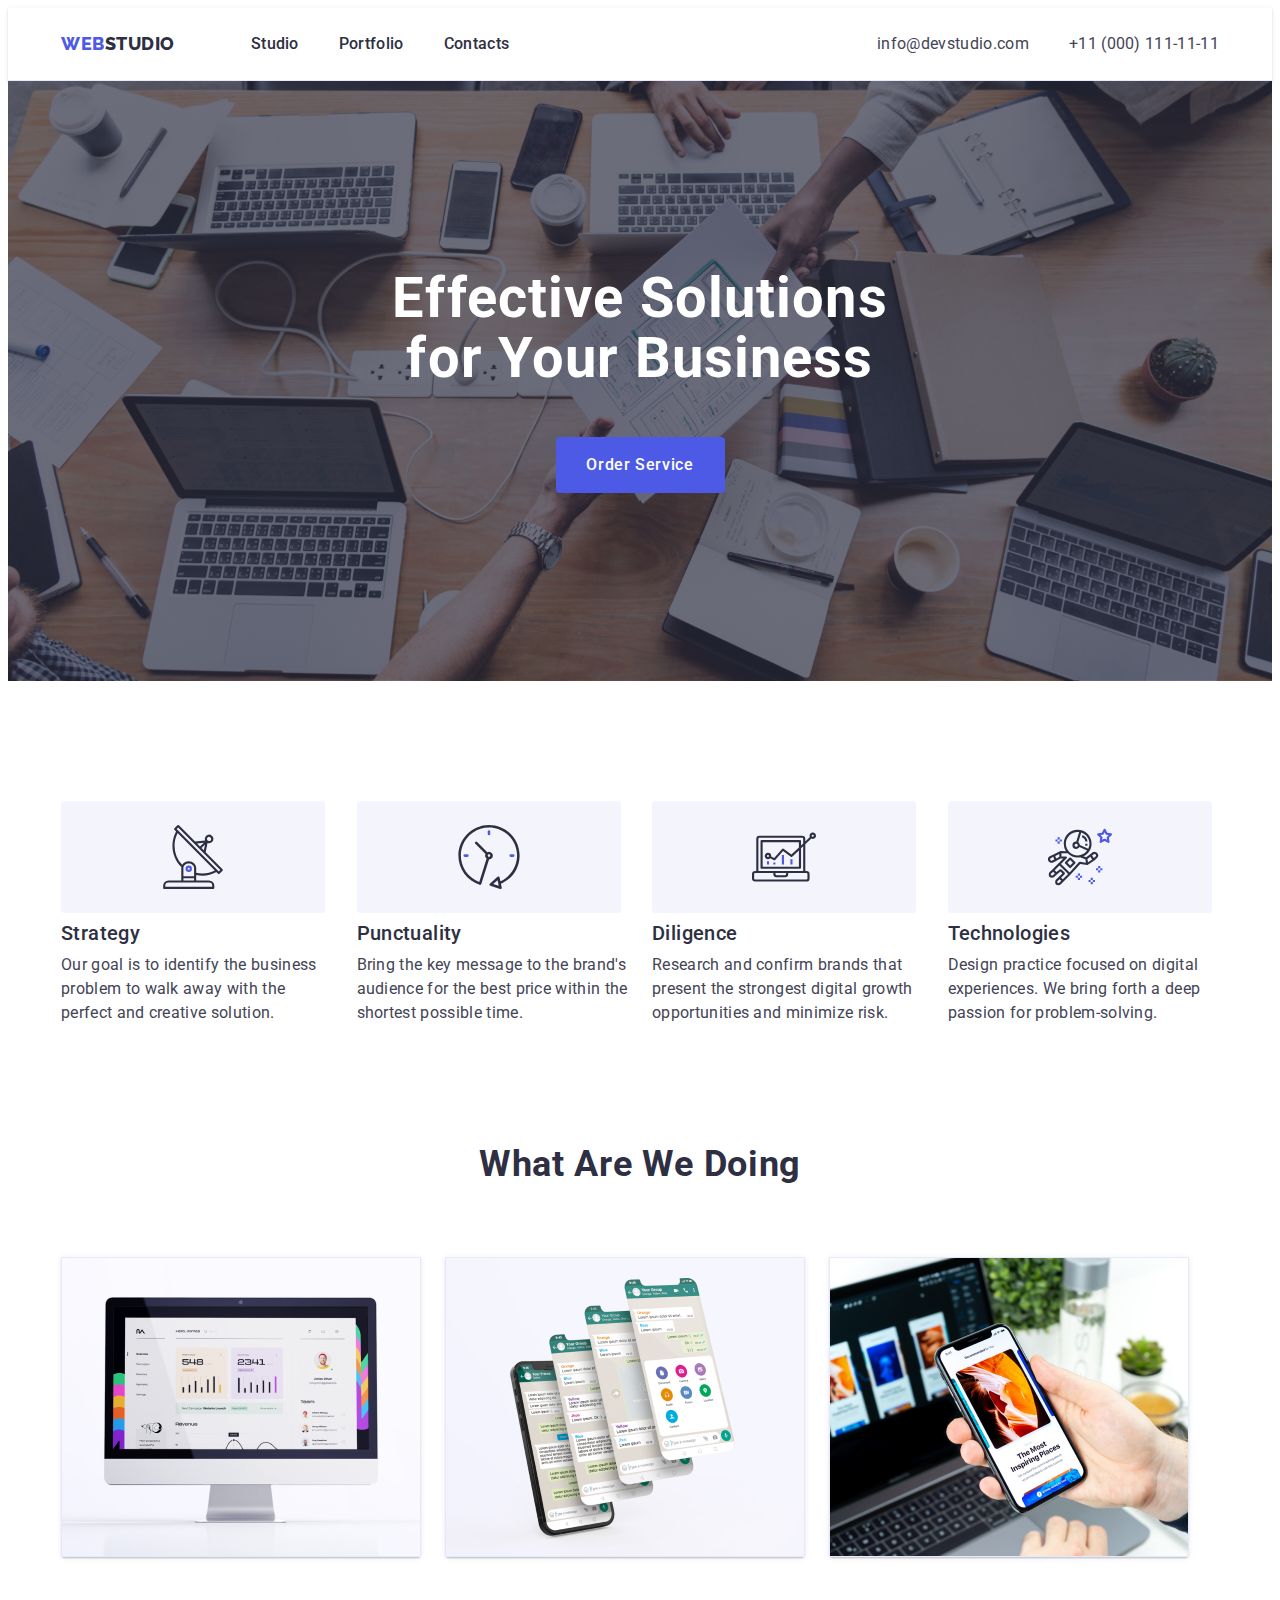
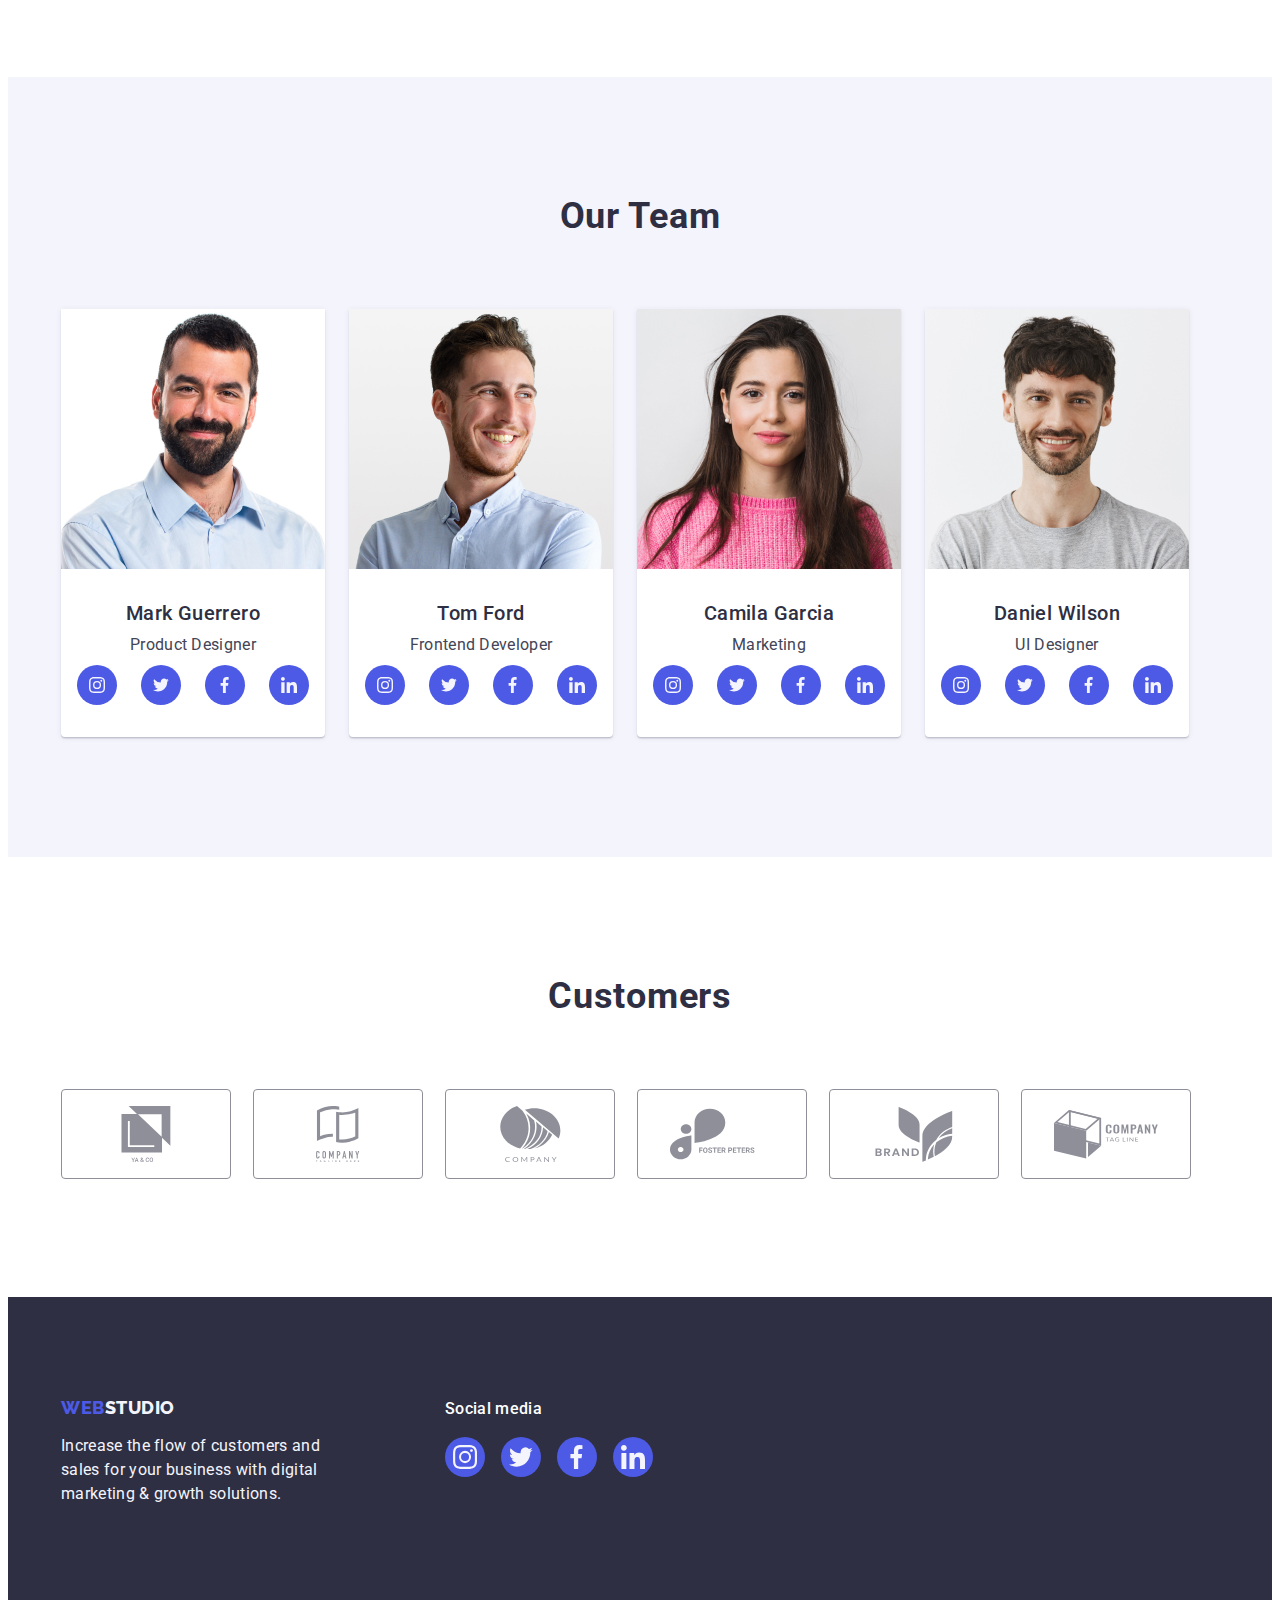
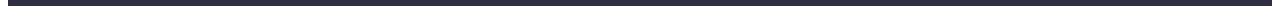
==== index.html @ 9604f1b5 "Initial commit" ====
<!DOCTYPE html>
<html lang="en">
  <head>
    <meta charset="UTF-8" />
    <meta http-equiv="X-UA-Compatible" content="IE=edge" />
    <meta name="viewport" content="width=device-width, initial-scale=1.0" />
    <title>Bisness-up</title>

    <link rel="preconnect" href="https://fonts.googleapis.com" />
    <link rel="preconnect" href="https://fonts.gstatic.com" crossorigin />
    <link
      href="https://fonts.googleapis.com/css2?family=Raleway:wght@800&family=Roboto:wght@400;500;700&display=swap"
      rel="stylesheet"
    />
    <link
      rel="stylesheet"
      href="https://cdnjs.cloudflare.com/ajax/libs/modern-normalize/2.0.0/modern-normalize.min.css"
      integrity="sha512-4xo8blKMVCiXpTaLzQSLSw3KFOVPWhm/TRtuPVc4WG6kUgjH6J03IBuG7JZPkcWMxJ5huwaBpOpnwYElP/m6wg=="
      crossorigin="anonymous"
      referrerpolicy="no-referrer"
    />
    <link rel="stylesheet" href="./css/style.css" />
  </head>
  <body>
    <!--Header section -->
    <header class="header-bg header-section">
      <div class="container header-container">
        <nav class="header-nav">
          <a class="logo link header-logo" href="./index.html"
            >Web<span class="span-logo">Studio</span></a
          >
          <ul class="list header-nav-list">
            <li>
              <a class="header-nav-link link" href="./index.html">Studio</a>
            </li>
            <li>
              <a class="header-nav-link link" href="./portfolio.html"
                >Portfolio</a
              >
            </li>
            <li>
              <a class="header-nav-link link" href="">Contacts</a>
            </li>
          </ul>
        </nav>

        <address class="adress-style">
          <ul class="list adress-list">
            <li>
              <a class="address link" href="mailto:info@devstudio.com"
                >info@devstudio.com</a
              >
            </li>
            <li>
              <a class="address link" href="tel:+110001111111"
                >+11 (000) 111-11-11</a
              >
            </li>
          </ul>
        </address>
      </div>
    </header>
    <main>
      <!--section 1-->
      <section class="hero-section section">
        <div class="container">
          <h1 class="main-title">Effective Solutions for Your Business</h1>
          <button class="btn hero-btn" type="button">Order Service</button>
        </div>
      </section>

      <!--section 2-->
      <section class="section-about">
        <div class="container">
          <h2 hidden class="visually-hidden">Something</h2>
          <ul class="list feature-list">
            <li class="item">
              <div class="about-icon">
                <svg class="" width="64" height="64">
                  <use href="./images/icons.svg#antenna"></use>
                </svg>
              </div>
              <h3 class="second-title">Strategy</h3>
              <p class="about-title">
                Our goal is to identify the business problem to walk away with
                the perfect and creative solution.
              </p>
            </li>
            <li class="item">
              <div class="about-icon">
                <svg class="" width="64" height="64">
                  <use href="./images/icons.svg#clock"></use>
                </svg>
              </div>
              <h3 class="second-title">Punctuality</h3>
              <p class="about-title">
                Bring the key message to the brand's audience for the best price
                within the shortest possible time.
              </p>
            </li>
            <li class="item">
              <div class="about-icon">
                <svg class="" width="64" height="64">
                  <use href="./images/icons.svg#diagram"></use>
                </svg>
              </div>
              <h3 class="second-title">Diligence</h3>
              <p class="about-title">
                Research and confirm brands that present the strongest digital
                growth opportunities and minimize risk.
              </p>
            </li>
            <li class="item">
              <div class="about-icon">
                <svg class="" width="64" height="64">
                  <use href="./images/icons.svg#astronaut"></use>
                </svg>
              </div>
              <h3 class="second-title">Technologies</h3>
              <p class="about-title">
                Design practice focused on digital experiences. We bring forth a
                deep passion for problem-solving.
              </p>
            </li>
          </ul>
        </div>
      </section>

      <!--section 3-->
      <section class="section">
        <div class="container">
          <h2 class="about-section">What are we doing</h2>
          <ul class="list about-list">
            <li class="about-section-item">
              <img
                src="./images/What%20are%20we%20doing/imge1.jpg"
                alt="pk"
                width="360"
                height="300"
              />
            </li>
            <li class="about-section-item">
              <img
                src="./images/What%20are%20we%20doing/imge2.jpg"
                alt="tel"
                width="360"
                height="300"
              />
            </li>
            <li class="about-section-item">
              <img
                src="./images/What%20are%20we%20doing/imge3.jpg"
                alt="tel and pk"
                width="360"
                height="300"
              />
            </li>
          </ul>
        </div>
      </section>

      <!--section 4-->

      <section class="section-team section">
        <div class="container about-container">
          <h2 class="about-section">Our Team</h2>
          <ul class="list team-list">
            <li class="ul-bg about-section-item">
              <img
                src="./images/Our%20Team/mark.jpg"
                alt="Mark Guerrero"
                width="264"
                height="260"
              />
              <div class="img-team">
                <h3 class="second-title">Mark Guerrero</h3>
                <p class="about-title">Product Designer</p>
                <ul class="team-social-list list">
                  <li class="team-social-item">
                    <a class="team-social-link" href="">
                      <svg class="team-social-svg" width="16" height="16">
                        <use href="./images/icons.svg#instagram"></use>
                      </svg>
                    </a>
                  </li>
                  <li class="team-social-item">
                    <a class="team-social-link" href="">
                      <svg class="team-social-svg" width="16" height="16">
                        <use href="./images/icons.svg#twitter"></use>
                      </svg>
                    </a>
                  </li>
                  <li class="team-social-item">
                    <a class="team-social-link" href="">
                      <svg class="team-social-svg" width="16" height="16">
                        <use href="./images/icons.svg#facebook"></use>
                      </svg>
                    </a>
                  </li>
                  <li class="team-social-item">
                    <a class="team-social-link" href="">
                      <svg class="team-social-svg" width="16" height="16">
                        <use href="./images/icons.svg#linkedin"></use>
                      </svg>
                    </a>
                  </li>
                </ul>
              </div>
            </li>
            <li class="ul-bg about-section-item">
              <img
                src="./images/Our%20Team/tom.jpg"
                alt="Tom Ford"
                width="264"
                height="260"
              />
              <div class="img-team">
                <h3 class="second-title">Tom Ford</h3>
                <p class="about-title">Frontend Developer</p>
                <ul class="team-social-list list">
                  <li class="team-social-item">
                    <a class="team-social-link" href="">
                      <svg class="team-social-svg" width="16" height="16">
                        <use href="./images/icons.svg#instagram"></use>
                      </svg>
                    </a>
                  </li>
                  <li class="team-social-item">
                    <a class="team-social-link" href="">
                      <svg class="team-social-svg" width="16" height="16">
                        <use href="./images/icons.svg#twitter"></use>
                      </svg>
                    </a>
                  </li>
                  <li class="team-social-item">
                    <a class="team-social-link" href="">
                      <svg class="team-social-svg" width="16" height="16">
                        <use href="./images/icons.svg#facebook"></use>
                      </svg>
                    </a>
                  </li>
                  <li class="team-social-item">
                    <a class="team-social-link" href="">
                      <svg class="team-social-svg" width="16" height="16">
                        <use href="./images/icons.svg#linkedin"></use>
                      </svg>
                    </a>
                  </li>
                </ul>
              </div>
            </li>
            <li class="ul-bg about-section-item">
              <img
                src="./images/Our%20Team/camila.jpg"
                alt="Camila Garcia"
                width="264"
                height="260"
              />
              <div class="img-team">
                <h3 class="second-title">Camila Garcia</h3>
                <p class="about-title">Marketing</p>
                <ul class="team-social-list list">
                  <li class="team-social-item">
                    <a class="team-social-link" href="">
                      <svg class="team-social-svg" width="16" height="16">
                        <use href="./images/icons.svg#instagram"></use>
                      </svg>
                    </a>
                  </li>
                  <li class="team-social-item">
                    <a class="team-social-link" href="">
                      <svg class="team-social-svg" width="16" height="16">
                        <use href="./images/icons.svg#twitter"></use>
                      </svg>
                    </a>
                  </li>
                  <li class="team-social-item">
                    <a class="team-social-link" href="">
                      <svg class="team-social-svg" width="16" height="16">
                        <use href="./images/icons.svg#facebook"></use>
                      </svg>
                    </a>
                  </li>
                  <li class="team-social-item">
                    <a class="team-social-link" href="">
                      <svg class="team-social-svg" width="16" height="16">
                        <use href="./images/icons.svg#linkedin"></use>
                      </svg>
                    </a>
                  </li>
                </ul>
              </div>
            </li>
            <li class="ul-bg about-section-item">
              <img
                src="./images/Our%20Team/daniel.jpg"
                alt="Daniel Wilson"
                width="264"
                height="260"
              />
              <div class="img-team">
                <h3 class="second-title">Daniel Wilson</h3>
                <p class="about-title">UI Designer</p>
                <ul class="team-social-list list">
                  <li class="team-social-item">
                    <a class="team-social-link" href="">
                      <svg class="team-social-svg" width="16" height="16">
                        <use href="./images/icons.svg#instagram"></use>
                      </svg>
                    </a>
                  </li>
                  <li class="team-social-item">
                    <a class="team-social-link" href="">
                      <svg class="team-social-svg" width="16" height="16">
                        <use href="./images/icons.svg#twitter"></use>
                      </svg>
                    </a>
                  </li>
                  <li class="team-social-item">
                    <a class="team-social-link" href="">
                      <svg class="team-social-svg" width="16" height="16">
                        <use href="./images/icons.svg#facebook"></use>
                      </svg>
                    </a>
                  </li>
                  <li class="team-social-item">
                    <a class="team-social-link" href="">
                      <svg class="team-social-svg" width="16" height="16">
                        <use href="./images/icons.svg#linkedin"></use>
                      </svg>
                    </a>
                  </li>
                </ul>
              </div>
            </li>
          </ul>
        </div>
      </section>
      <section class="customers">
        <div class="container">
          <h2 class="customers-title title">Customers</h2>
          <ul class="customers-list list">
            <li class="customers-item">
              <a class="customers-link link" href="">
                <svg class="company-svg" width="104" height="56">
                  <use href="./images/icons.svg#ya-co"></use>
                </svg>
              </a>
            </li>
            <li class="customers-item">
              <a class="customers-link link" href="">
                <svg class="company-svg" width="104" height="56">
                  <use href="./images/icons.svg#company"></use>
                </svg>
              </a>
            </li>
            <li class="customers-item">
              <a class="customers-link link" href="">
                <svg class="company-svg" width="104" height="56">
                  <use href="./images/icons.svg#Object"></use>
                </svg>
              </a>
            </li>
            <li class="customers-item">
              <a class="customers-link link" href="">
                <svg class="company-svg" width="104" height="56">
                  <use href="./images/icons.svg#group"></use>
                </svg>
              </a>
            </li>
            <li class="customers-item">
              <a class="customers-link link" href=""
                ><svg class="company-svg" width="104" height="56">
                  <use href="./images/icons.svg#brand"></use>
                </svg>
              </a>
            </li>
            <li class="customers-item">
              <a class="customers-link link" href=""
                ><svg class="company-svg" width="104" height="56">
                  <use href="./images/icons.svg#tag-line"></use>
                </svg>
              </a>
            </li>
          </ul>
        </div>
      </section>
    </main>

    <!--footer section-->
    <footer class="footer-bg">
      <div class="container footer-container">
        <div class="footer-left-side">
          <a class="logo link footer-logo-link" href="./index.html"
            >Web<span class="footer-logo-txt">Studio</span></a
          >
          <p class="footer-left-txt">
            Increase the flow of customers and sales for your business with
            digital marketing & growth solutions.
          </p>
        </div>
        <div class="footer-midle-side">
          <p class="footer-midle-txt">Social media</p>
          <ul class="footer-social-list list">
            <li class="footer-social-item">
              <a class="footer-social-link" href="">
                <svg class="footer-social-svg" width="24" height="24">
                  <use href="./images/icons.svg#instagram"></use>
                </svg>
              </a>
            </li>
            <li class="footer-social-item">
              <a class="footer-social-link" href="">
                <svg class="footer-social-svg" width="24" height="24">
                  <use href="./images/icons.svg#twitter"></use>
                </svg>
              </a>
            </li>
            <li class="footer-social-item">
              <a class="footer-social-link" href="">
                <svg class="footer-social-svg" width="24" height="24">
                  <use href="./images/icons.svg#facebook"></use>
                </svg>
              </a>
            </li>
            <li class="footer-social-item">
              <a class="footer-social-link" href="">
                <svg class="footer-social-svg" width="24" height="24">
                  <use href="./images/icons.svg#linkedin"></use>
                </svg>
              </a>
            </li>
          </ul>
        </div>
      </div>
    </footer>
  </body>
</html>
---- css/style.css ----
/*загальні стилі*/
:root {
    /*кольори шрифтів*/
    --title-txt-color: #2e2f42;
    --txt-color: #434455;
    --white-txt-color: #fff;

    /*background-color*/
    --section1-color: #e5e5e5;
    --section3-color: #f4f4fd;

    /*logo*/
    --logo-color: #4d5ae5;
}

/*body style*/

body {
    font-family: 'Roboto', sans-serif;
    color: var(--txt-color);
    background-color: var(--white-txt-color);
    font-weight: 400;
    font-size: 16px;
    line-height: 1.5;
    font-style: normal;
    letter-spacing: 0.02em;
}

/*reset start*/
h1,
h2,
h3,
h4,
h5,
h6,
p,
ul,
li,
ol {
    margin: 0;
    padding: 0;
}

img {
    display: block;
}

button {
    cursor: pointer;
    padding: 0;
    margin: 0;
}

.section {
    padding-bottom: 120px;
}

.feature-list {
    display: flex;
    gap: 24px;
    padding: 0px;
    justify-content: center;
}

.card-link{
    display: block;
}



.card-link:hover,
.card-link:focus {
    box-shadow: 0px 1px 6px rgba(46, 47, 66, 0.08),
        0px 1px 1px rgba(46, 47, 66, 0.16),
        0px 2px 1px rgba(46, 47, 66, 0.08);
}

.about-section-item {
    border-radius: 0px 0px 4px 4px;
    box-shadow: 0px 1px 6px rgba(46, 47, 66, 0.08),
        0px 1px 1px rgba(46, 47, 66, 0.16),
        0px 2px 1px rgba(46, 47, 66, 0.08);
    border-radius: 0px 0px 4px 4px;
}

.about-container {
    padding: 32px 16px;
}

.about-icon {
    display: flex;
    justify-content: center;
    align-items: center;
    margin-bottom: 8px;


    width: 264px;
    height: 112px;
    background-color: var(--section3-color);
    border-radius: 4px;
}

.img-team {
    text-align: center;
    padding: 32px 16px;
}

.feature-list .item {
    width: calc((100% - 72px) / 4);
}

.about-list {
    display: flex;
    gap: 24px;
}

.team-list {
    display: flex;
    gap: 24px;
}

.header-section {
    border-bottom: 1px solid #e7e9fc;
    box-shadow: 0px 2px 1px rgba(46, 47, 66, 0.08),
        0px 1px 1px rgba(46, 47, 66, 0.16), 0px 1px 6px rgba(46, 47, 66, 0.08);
}

.container {
    width: 1158px;
    padding: 0 15px;
    margin-left: auto;
    margin-right: auto;

}

.header-container {
    display: flex;
    align-items: center;

}

.header-logo {
    margin-right: 76px;
}

.list {
    list-style-type: none;
    padding: 0;
    margin: 0;
}

/*link style*/
.link {
    text-decoration: none;
    color: inherit;
}

/*logo style*/
.logo {
    color: var(--logo-color);
    font-family: 'Raleway', sans-serif;
    font-weight: 800;
    font-size: 18px;
    line-height: 1.17;
    text-transform: uppercase;
    letter-spacing: 0.03em;
}

.footer-logo-link {
    display: inline-block;
    margin-bottom: 16px;
}

.footer-logo-txt {
    font-family: 'Raleway';
    font-style: normal;
    font-weight: 800;
    font-size: 18px;
    line-height: 1.17;
    letter-spacing: 0.03em;
    text-transform: uppercase;
    color: #F4F4FD;
}

.footer-midle-txt {
    margin-bottom: 16px;

    font-weight: 500;
    font-size: 16px;
    line-height: 1.5;


    letter-spacing: 0.02em;
    color: #FFFFFF;

}

.span-logo {
    color: var(--title-txt-color);
}

.footer-social-list {
    display: flex;
    gap: 16px;
}

.footer-social-item {}

.footer-social-link {
    display: flex;
    justify-content: center;
    align-items: center;
    width: 40px;
    height: 40px;
    background-color: var(--logo-color);
    border-radius: 50%;
}

.footer-social-link:hover,
.footer-social-link:focus {
    background-color: #31D0AA;
    ;
}

.footer-social-svg {
    fill: #F4F4FD;
    ;
}

/*nav style*/

.header-nav-list {
    display: flex;
    flex-direction: row;
    align-items: center;
    padding: 0px;
    gap: 40px;

}

.adress-list {
    display: flex;
    gap: 40px;
    margin-right: 0;
}

.header-nav {
    display: flex;
    align-items: center;

}

.header-nav-link {
    display: block;
    padding: 24px 0;
    font-family: "Roboto", sans-serif;
    font-style: normal;

    color: var(--title-txt-color);
    font-weight: 500;
    font-size: 16px;
    line-height: 1.5;
}

.header-nav-link:hover,
.header-nav-link:focus {
    color: #404bbf;
}

.adress-style {
    font-style: normal;
    margin-left: auto;
}

.address {
    color: var(--txt-color);
}

.address:hover,
.address:focus {
    color: #404bbf;
}

.hero-section {
    background-color: var(--title-txt-color);
    margin-left: auto;
    margin-right: auto;
    padding: 188px 0;
    max-width: 1440px;

    background-image: linear-gradient(rgba(46, 47, 66, 0.7), rgba(46, 47, 66, 0.7)), url(../images/people-office/people-office-1.jpg);
    background-size: cover;
    background-repeat: no-repeat;
    background-position: center;



}

/*section background*/
.section-one {
    padding: 96px 0 120px;
}

/*title style*/
.section-title {}

.main-title {
    color: var(--white-txt-color);
    font-weight: 700;
    font-size: 56px;
    line-height: 1.07;
    text-align: center;
    letter-spacing: 0.02em;
    max-width: 496px;
    margin-left: auto;
    margin-right: auto;
}

.btn {
    font-family: 'Roboto', sans-serif;
    font-style: normal;
    background-color: var(--logo-color);
    color: var(--white-txt-color);
    font-weight: 500;
    font-size: 16px;
    line-height: 1.5;
    letter-spacing: 0.04em;
    cursor: pointer;

    display: block;
    border-radius: 4px;

    border: none;
}

.btn:focus,
.btn:hover {
    background-color: #404bbf;
}

.hero-btn {
    margin-left: auto;
    margin-right: auto;
    margin-top: 48px;
    min-width: 169px;
    height: 56px;
}

.btn-portfolio {
    padding: 12px 24px;
    border: 1px solid #e7e9fc;

    color: var(--logo-color);
    background-color: var(--section3-color);
    font-weight: 500;
    font-size: 16px;
    line-height: 1.5;
    letter-spacing: 0.04em;
    cursor: pointer;
}

.btn-portfolio:hover,
.btn-portfolio:focus {
    color: var(--white-txt-color);
    background-color: #404bbf;
    border: 1px solid transparent;
    box-shadow:
        0px 3px 1px rgba(0, 0, 0, 0.1),
        0px 2px 1px rgba(0, 0, 0, 0.08),
        0px 2px 2px rgba(0, 0, 0, 0.12);
}

.feature-list-btn {
    display: flex;
    gap: 24px;
    padding: 0px;
    justify-content: center;
    margin-bottom: 72px;
}

/*zaholovku h3 section 1*/
.second-title {
    color: var(--title-txt-color);
    font-weight: 500;
    font-size: 20px;
    line-height: 1.2;
    letter-spacing: 0.02em;
    margin-bottom: 8px;
}

/* paragraf*/
.about-title {
    color: var(--txt-color);
}

/*section about*/
.section-about {
    letter-spacing: 0.02em;
    padding: 120px 0;
}

.about-section {
    color: var(--title-txt-color);
    font-weight: 700;
    font-size: 36px;
    line-height: 1.11;
    text-align: center;
    text-transform: capitalize;
    letter-spacing: 0.02em;
    margin-bottom: 72px;
}

.visually-hidden {

    position: absolute;
    width: 1px;
    height: 1px;
    margin: -1px;
    border: 0;
    padding: 0;

    white-space: nowrap;
    clip-path: inset(100%);
    clip: rect(0 0 0 0);
    overflow: hidden;

}

/*section 3 background*/

.section-team {
    padding-top: 120px;

    background-color: var(--section3-color);

}

.team-social-list {
    display: flex;
    justify-content: center;
    gap: 24px;
    margin-top: 8px;
}

.team-social-link {
    background: var(--logo-color);
    display: flex;
    justify-content: center;
    align-items: center;
    width: 40px;
    height: 40px;
    border-radius: 50%;
}

.team-social-svg {
    fill: #f4f4fd;
}

.team-social-link:hover,
.team-social-link:focus {
    background-color: #404BBF;
}




/* section 4*/
.ul-bg {
    background-color: #ffffff;
}

/* customers section */
.customers {
    padding: 120px 0;
}

.customers-title {
    margin-bottom: 72px;

    font-family: 'Roboto';
    font-style: normal;
    font-weight: 700;
    font-size: 36px;
    line-height: 1.11;
    color: var(--title-txt-color);

    text-align: center;
    letter-spacing: 0.02em;
    text-transform: capitalize;
}

.customers-list {
    display: flex;
    gap: 24px;

}

.customers-item {
    width: 168px;
    height: 88px;

}

.customers-link {
    display: flex;
    justify-content: center;
    align-items: center;
    width: 100%;
    height: 100%;
    color: #8E8F99;
    ;
    border: 1px solid #8E8F99;
    border-radius: 4px;
}

.customers-link:hover,
.customers-link:focus {
    color: #404BBF;
    border: 1px solid #404BBF;
}

.company-svg {
    fill: currentColor;

}

/*footer*/
.footer-bg {
    background-color: var(--title-txt-color);
    padding: 100px 0;
}

.footer-container {
    display: flex;
    align-items: baseline;

}

.footer-left-side {
    margin-right: 120px;
}

.footer-left-txt {
    color: var(--section3-color);
    width: 264px;
}

.portfolio-header-bg {
    background-color: var(--white-txt-color);
}

.title-portfolio {
    font-weight: 500;
    font-size: 20px;
    line-height: 1.2;
    letter-spacing: 0.02em;
    color: var(--title-txt-color);
    margin-bottom: 8px
}

.title-port {
    color: var(--txt-color);
}

.card-flex {
    display: flex;
    flex-wrap: wrap;
    gap: 48px 24px;
}

.card-item {
    width: calc((100% - 48px) / 3);
}

.card-div {
    padding: 32px 16px;
    border: 1px solid #e7e9fc;
    border-top: none;
}
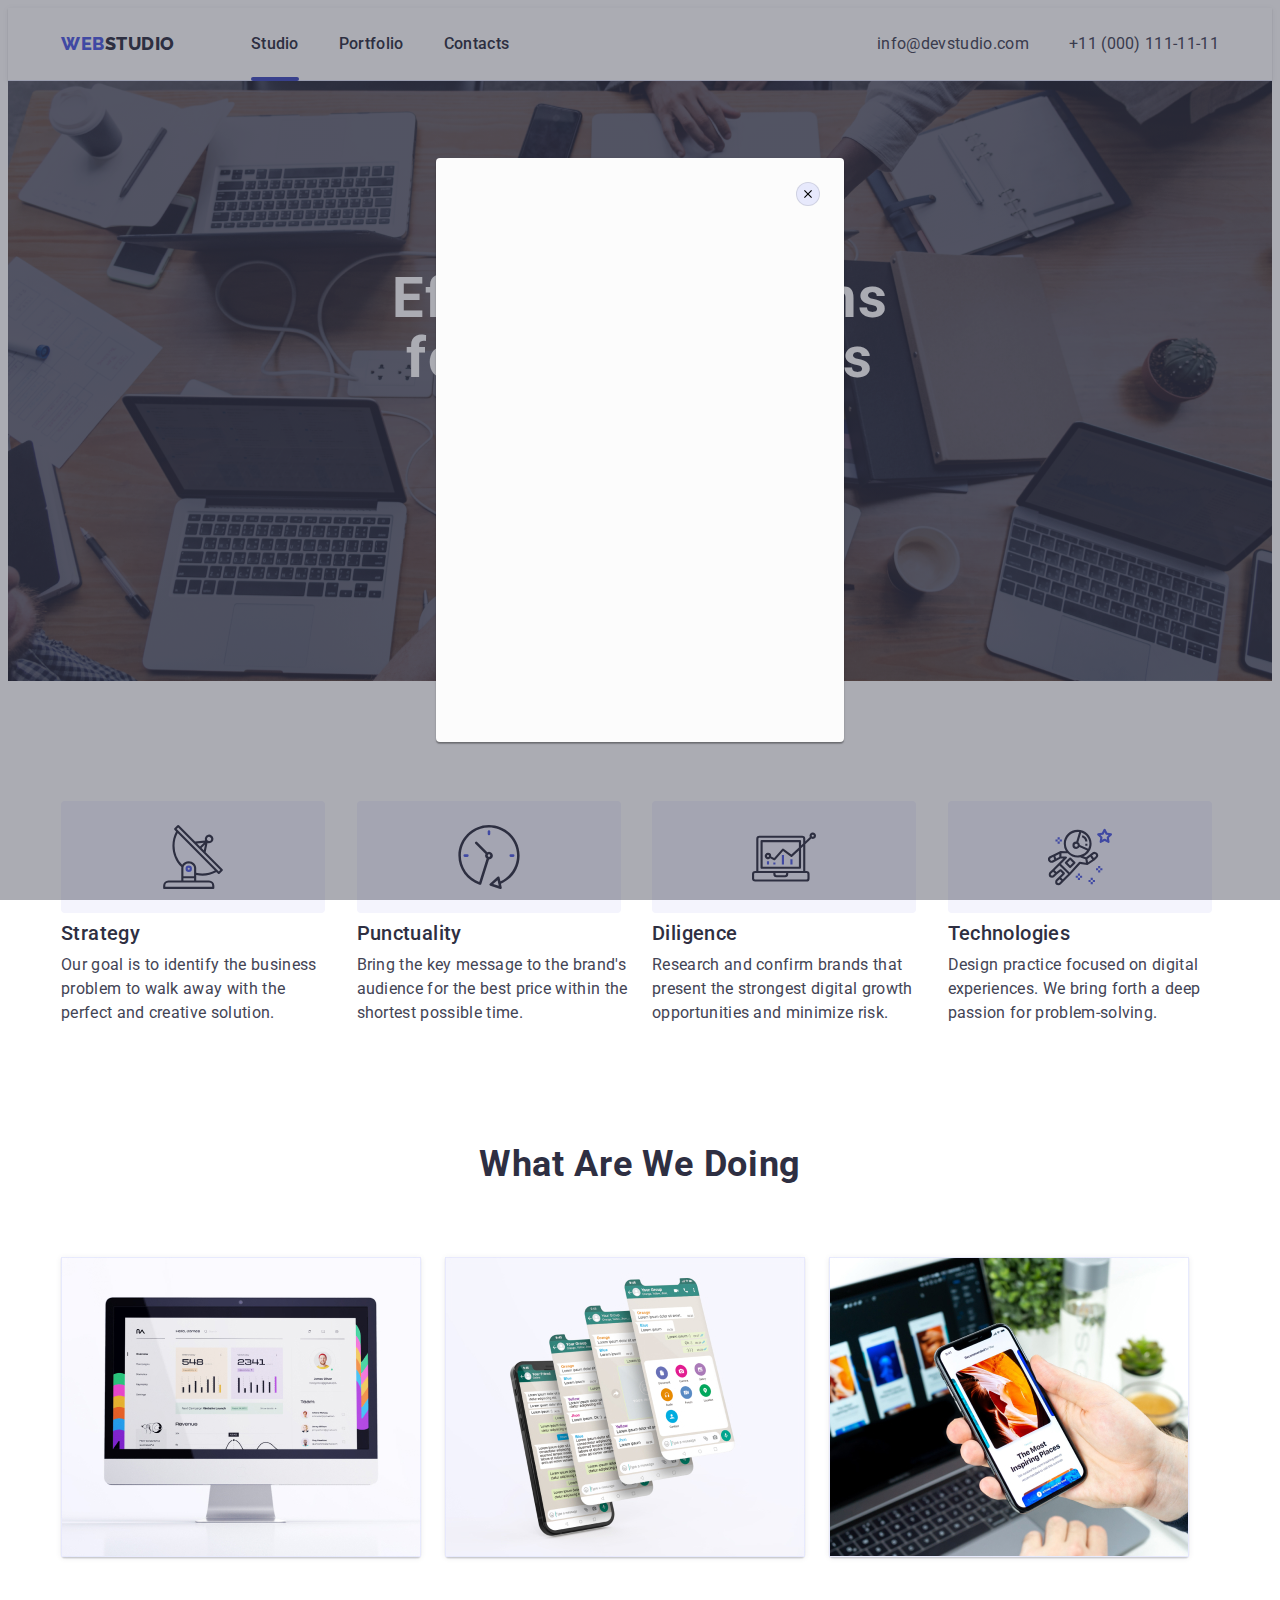
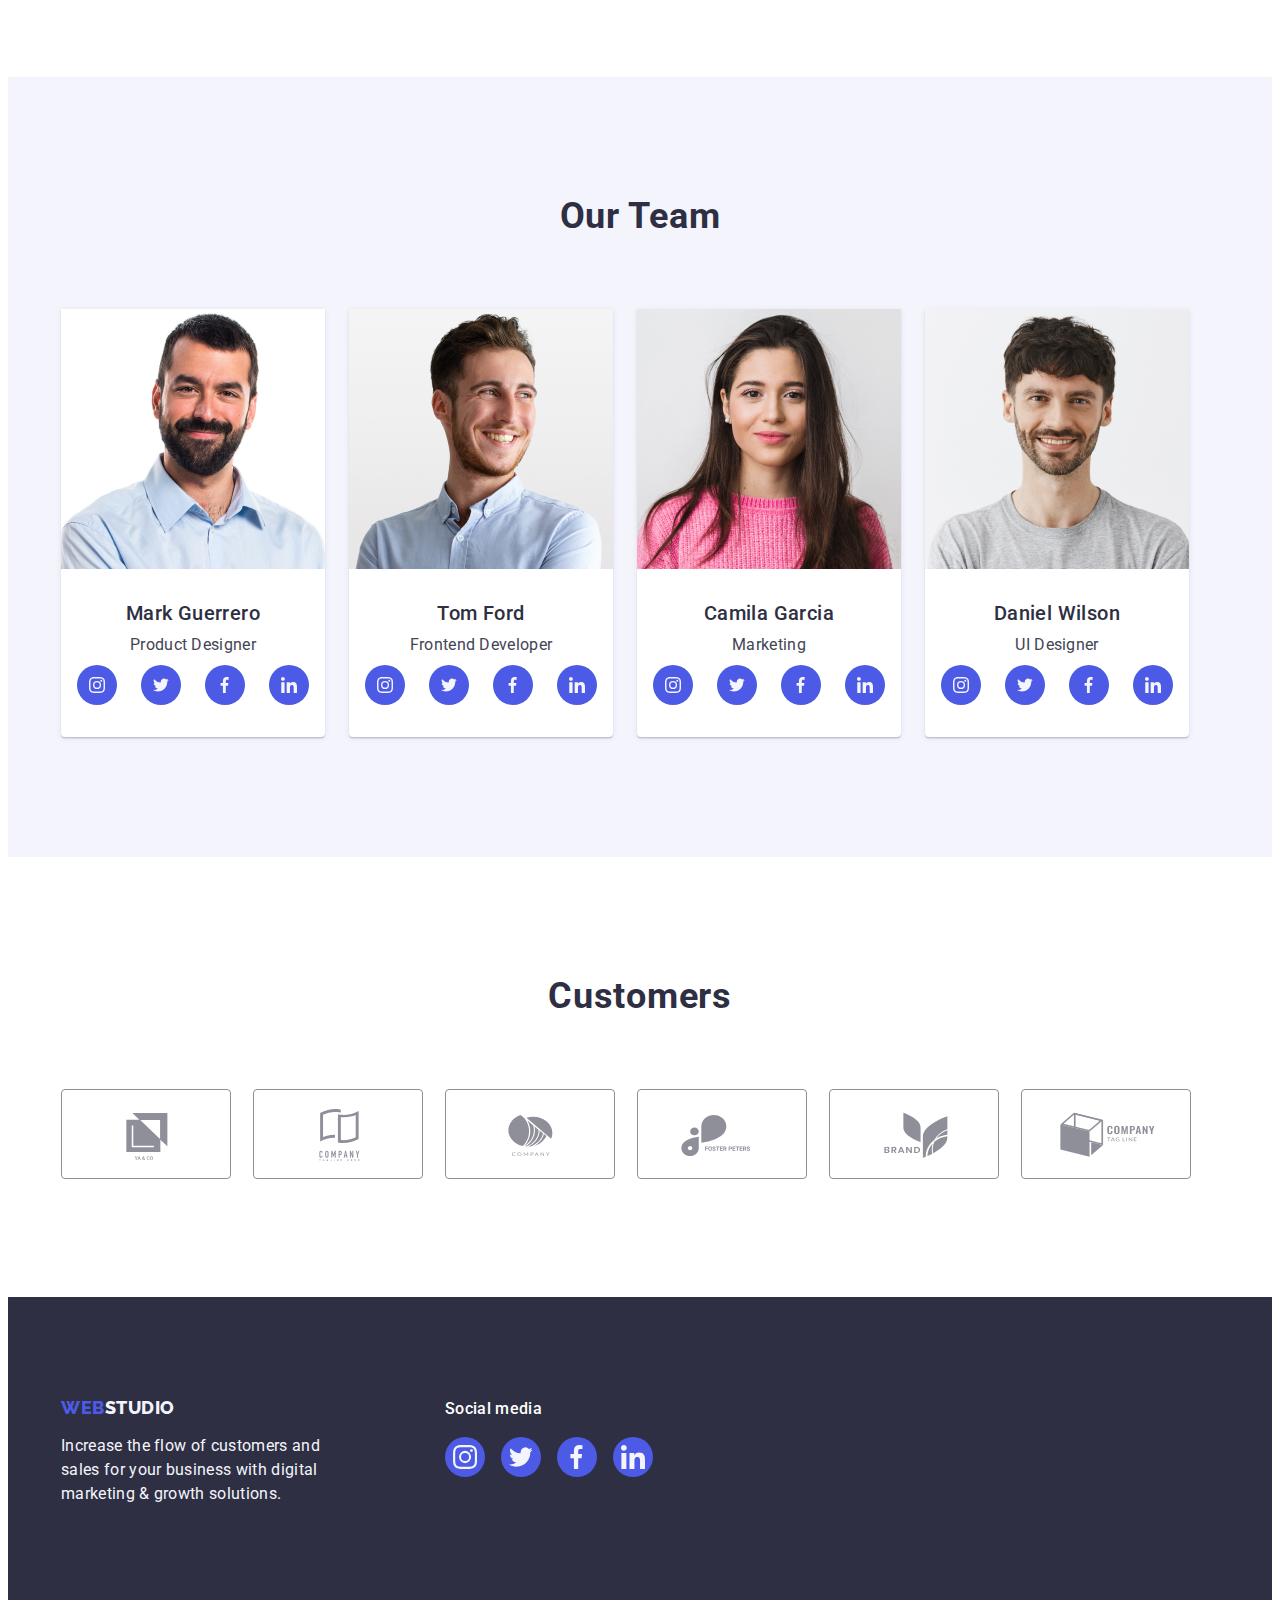
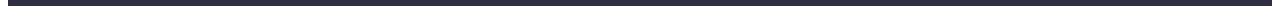
==== commit f6a78f2f: "com" ====
--- a/index.html
+++ b/index.html
@@ -31,7 +31,9 @@
           >
           <ul class="list header-nav-list">
             <li>
-              <a class="header-nav-link link" href="./index.html">Studio</a>
+              <a class="header-nav-link active link" href="./index.html"
+                >Studio</a
+              >
             </li>
             <li>
               <a class="header-nav-link link" href="./portfolio.html"
@@ -65,7 +67,7 @@
       <section class="hero-section section">
         <div class="container">
           <h1 class="main-title">Effective Solutions for Your Business</h1>
-          <button class="btn hero-btn" type="button">Order Service</button>
+          <button data-modal-open class="btn hero-btn" type="button">Order Service</button>
         </div>
       </section>
 
@@ -434,5 +436,15 @@
         </div>
       </div>
     </footer>
+    <div data-modal class="backdrop">
+      <div class="modal">
+        <button data-modal-close class="close-modal-btn">
+          <svg class="" width="8" height="8">
+            <use href="./images/icons.svg#close-modal"></use>
+          </svg>
+        </button>
+      </div>
+    </div>
+    <script src="./js/modal.js"></script>
   </body>
 </html>
--- a/css/style.css
+++ b/css/style.css
@@ -11,7 +11,12 @@
 
     /*logo*/
     --logo-color: #4d5ae5;
-}
+
+    /* animation */
+    --duration-and-timing-function: 250ms cubic-bezier(0.4, 0, 0.2, 1);
+}
+
+
 
 /*body style*/
 
@@ -62,8 +67,10 @@
     justify-content: center;
 }
 
-.card-link{
+.card-link {
     display: block;
+
+    transition: box-shadow var(--duration-and-timing-function);
 }
 
 
@@ -81,6 +88,36 @@
         0px 1px 1px rgba(46, 47, 66, 0.16),
         0px 2px 1px rgba(46, 47, 66, 0.08);
     border-radius: 0px 0px 4px 4px;
+}
+
+.overlay-box {
+    position: relative;
+    overflow: hidden;
+}
+
+.card-link:hover .overlay-txt,
+.card-link:focus .overlay-txt {
+    transform: translateY(0);
+
+}
+
+.overlay-txt {
+    position: absolute;
+    left: 0;
+    bottom: 0;
+    width: 100%;
+    height: 100%;
+
+    transform: translateY(100%);
+    font-weight: 400;
+    font-size: 16px;
+    line-height: 1.5;
+    letter-spacing: 0.02em;
+    color: var(--section3-color);
+    background-color: var(--logo-color);
+
+    transition: transform var(--duration-and-timing-function);
+
 }
 
 .about-container {
@@ -214,6 +251,8 @@
     height: 40px;
     background-color: var(--logo-color);
     border-radius: 50%;
+
+    transition: background-color var(--duration-and-timing-function);
 }
 
 .footer-social-link:hover,
@@ -251,6 +290,7 @@
 }
 
 .header-nav-link {
+    position: relative;
     display: block;
     padding: 24px 0;
     font-family: "Roboto", sans-serif;
@@ -260,6 +300,8 @@
     font-weight: 500;
     font-size: 16px;
     line-height: 1.5;
+
+    transition: color var(--duration-and-timing-function);
 }
 
 .header-nav-link:hover,
@@ -267,12 +309,30 @@
     color: #404bbf;
 }
 
+.active::after {
+    content: '';
+    display: block;
+    width: 100%;
+    height: 4px;
+    position: absolute;
+    left: 0;
+    bottom: -1px;
+
+
+
+    background-color: #404BBF;
+    border-radius: 2px;
+
+}
+
 .adress-style {
     font-style: normal;
     margin-left: auto;
 }
 
 .address {
+    transition: color var(--duration-and-timing-function);
+
     color: var(--txt-color);
 }
 
@@ -332,6 +392,8 @@
     border-radius: 4px;
 
     border: none;
+
+    transition: background-color var(--duration-and-timing-function);
 }
 
 .btn:focus,
@@ -451,6 +513,8 @@
     width: 40px;
     height: 40px;
     border-radius: 50%;
+
+    transition: background-color var(--duration-and-timing-function);
 }
 
 .team-social-svg {
@@ -512,6 +576,8 @@
     ;
     border: 1px solid #8E8F99;
     border-radius: 4px;
+
+    transition: color var(--duration-and-timing-function), border var(--duration-and-timing-function);
 }
 
 .customers-link:hover,
@@ -577,4 +643,68 @@
     padding: 32px 16px;
     border: 1px solid #e7e9fc;
     border-top: none;
-}+}
+
+/* modal-window */
+.backdrop {
+    position: fixed;
+    top: 0;
+    left: 0;
+    width: 100%;
+    height: 100%;
+
+    background-color: rgba(46, 47, 66, 0.4);
+
+    transition: opacity var(--duration-and-timing-function),
+    visibility var(--duration-and-timing-function);
+}
+
+.backdrop.is-hidden {
+    opacity: 0;
+    visibility: hidden;
+    pointer-events: none;
+
+}
+
+.modal {
+    position: absolute;
+    top: 50%;
+    left: 50%;
+    transform: translate(-50%, -50%);
+    width: 408px;
+    min-height: 584px;
+
+    background-color: #FCFCFC;
+    box-shadow: 0px 1px 1px rgba(0, 0, 0, 0.14), 0px 1px 3px rgba(0, 0, 0, 0.12), 0px 2px 1px rgba(0, 0, 0, 0.2);
+    border-radius: 4px;
+
+    transition: transform var(--duration-and-timing-function);
+}
+
+.close-modal-btn {
+    display: flex;
+    justify-content: center;
+    align-items: center;
+    position: absolute;
+    top: 24px;
+    right: 24px;
+    width: 24px;
+    height: 24px;
+
+    border-radius: 50%;
+    background-color: #E7E9FC;
+    border: 1px solid rgba(0, 0, 0, 0.1);
+
+    transition: background-color var(--duration-and-timing-function),
+     border var(--duration-and-timing-function),
+      fill var(--duration-and-timing-function);
+}
+
+.close-modal-btn:hover,
+.close-modal-btn:focus {
+    background-color: #404bbf;
+    border: none;
+    fill: #fff;
+
+}
+
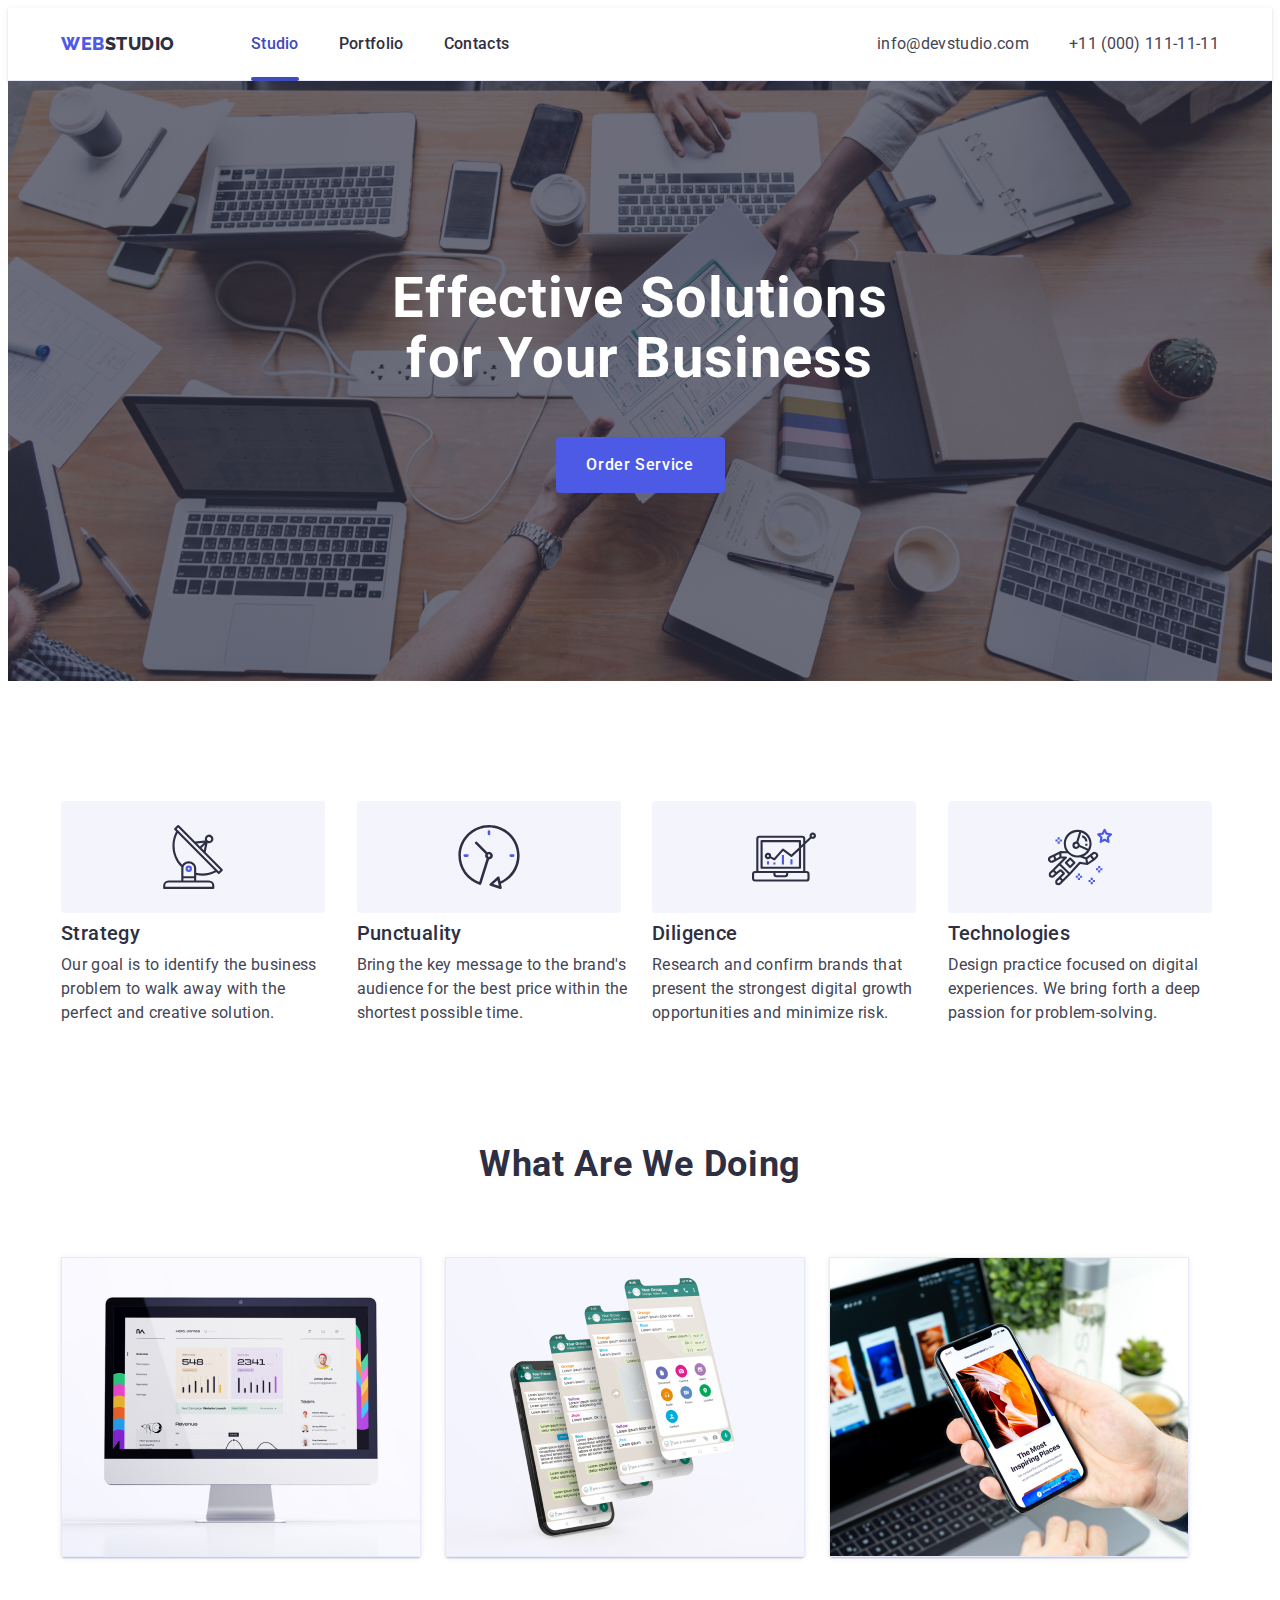
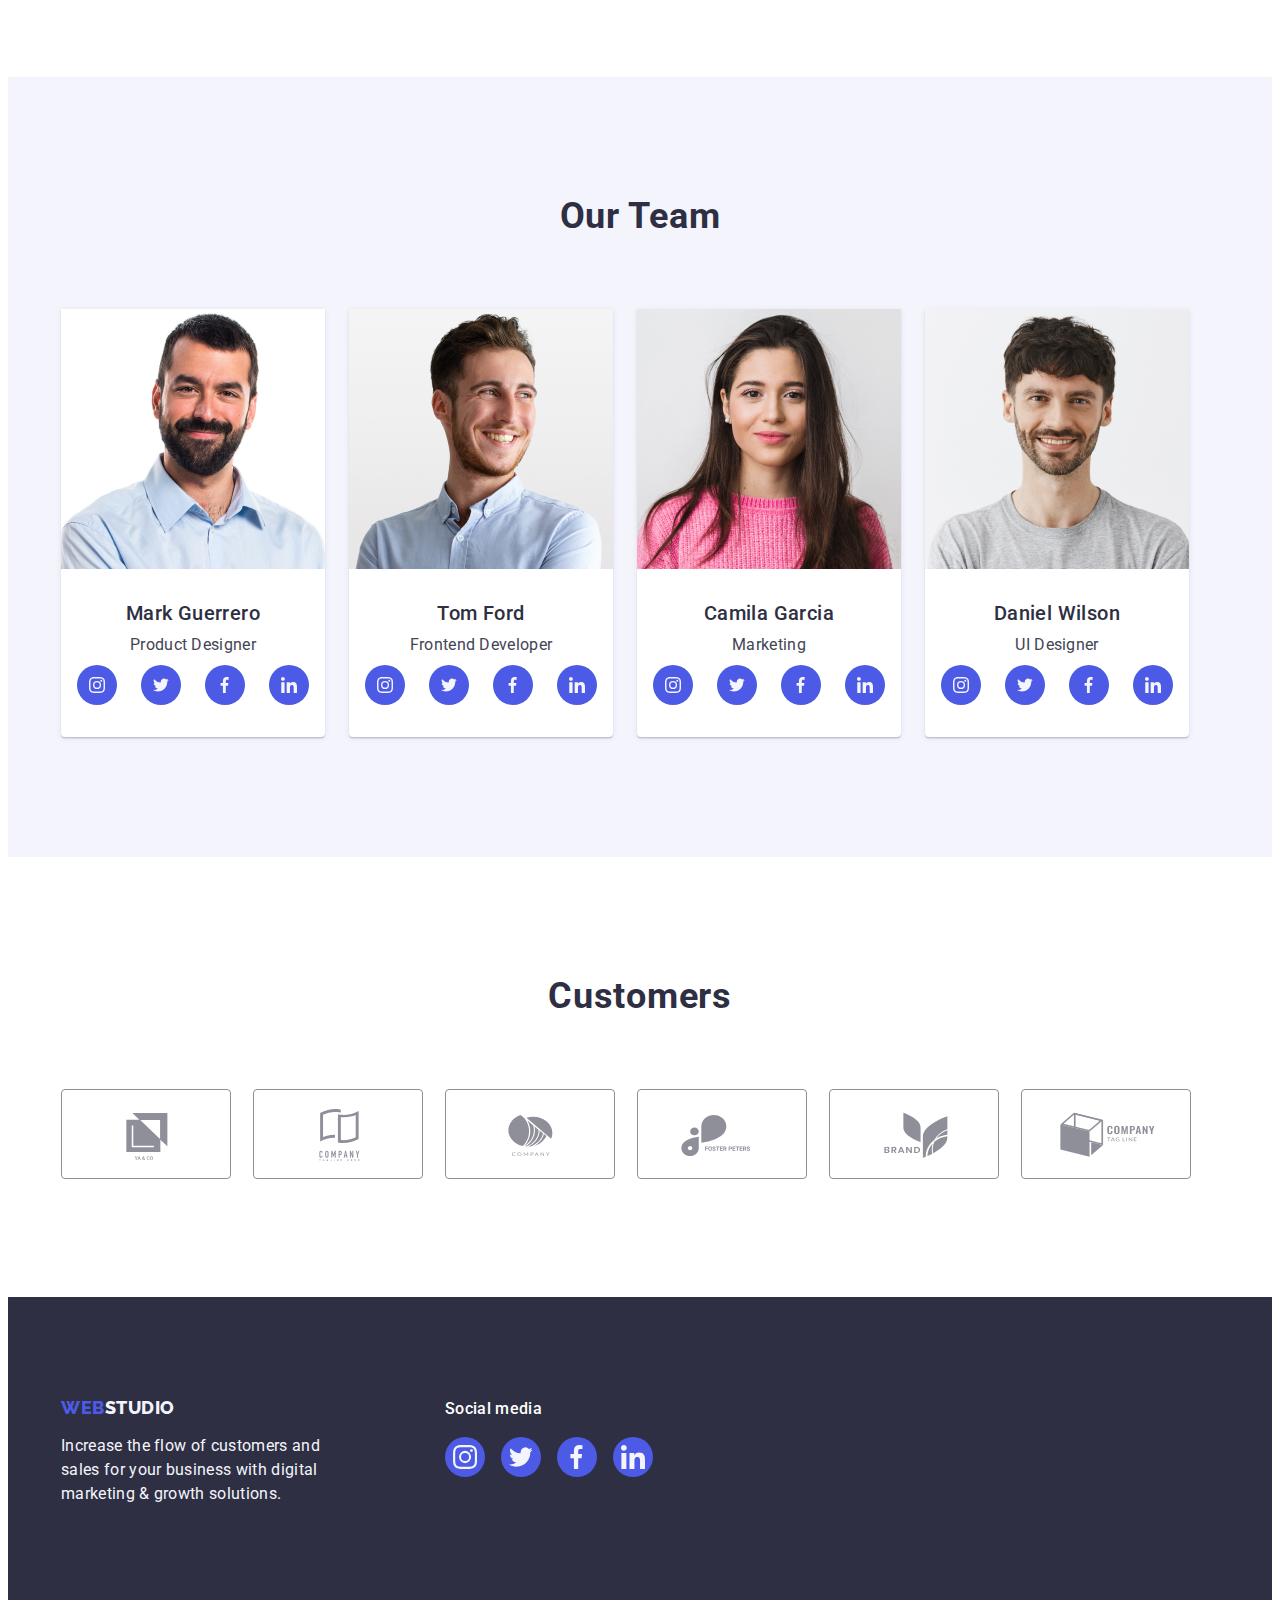
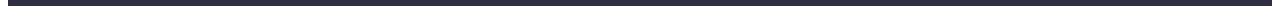
==== commit cffe6a07: "com" ====
--- a/index.html
+++ b/index.html
@@ -436,10 +436,10 @@
         </div>
       </div>
     </footer>
-    <div data-modal class="backdrop">
+    <div data-modal class="backdrop is-hidden">
       <div class="modal">
-        <button data-modal-close class="close-modal-btn">
-          <svg class="" width="8" height="8">
+        <button data-modal-close class="close-modal-btn" type="button">
+          <svg class="modal-close-svg" width="8" height="8">
             <use href="./images/icons.svg#close-modal"></use>
           </svg>
         </button>
--- a/css/style.css
+++ b/css/style.css
@@ -301,11 +301,16 @@
     font-size: 16px;
     line-height: 1.5;
 
+
     transition: color var(--duration-and-timing-function);
 }
 
 .header-nav-link:hover,
 .header-nav-link:focus {
+    color: #404bbf;
+}
+
+.active {
     color: #404bbf;
 }
 
@@ -420,6 +425,11 @@
     line-height: 1.5;
     letter-spacing: 0.04em;
     cursor: pointer;
+
+    transition:  color 250ms cubic-bezier(0.4, 0, 0.2, 1),
+     background-color 250ms cubic-bezier(0.4, 0, 0.2, 1),
+     border-color 250ms cubic-bezier(0.4, 0, 0.2, 1),
+     box-shadow 250ms cubic-bezier(0.4, 0, 0.2, 1);;
 }
 
 .btn-portfolio:hover,
@@ -577,13 +587,14 @@
     border: 1px solid #8E8F99;
     border-radius: 4px;
 
-    transition: color var(--duration-and-timing-function), border var(--duration-and-timing-function);
+    transition: border-color var(--duration-and-timing-function),
+        color var(--duration-and-timing-function);
 }
 
 .customers-link:hover,
 .customers-link:focus {
     color: #404BBF;
-    border: 1px solid #404BBF;
+    border-color: 1px solid #404BBF;
 }
 
 .company-svg {
@@ -656,7 +667,7 @@
     background-color: rgba(46, 47, 66, 0.4);
 
     transition: opacity var(--duration-and-timing-function),
-    visibility var(--duration-and-timing-function);
+        visibility var(--duration-and-timing-function);
 }
 
 .backdrop.is-hidden {
@@ -695,9 +706,8 @@
     background-color: #E7E9FC;
     border: 1px solid rgba(0, 0, 0, 0.1);
 
-    transition: background-color var(--duration-and-timing-function),
-     border var(--duration-and-timing-function),
-      fill var(--duration-and-timing-function);
+    transition: background-color 250ms cubic-bezier(0.4, 0, 0.2, 1),
+        border 250ms cubic-bezier(0.4, 0, 0.2, 1);
 }
 
 .close-modal-btn:hover,
@@ -708,3 +718,6 @@
 
 }
 
+.modal-close-svg{
+    transition: fill 250ms cubic-bezier(0.4, 0, 0.2, 1);
+}